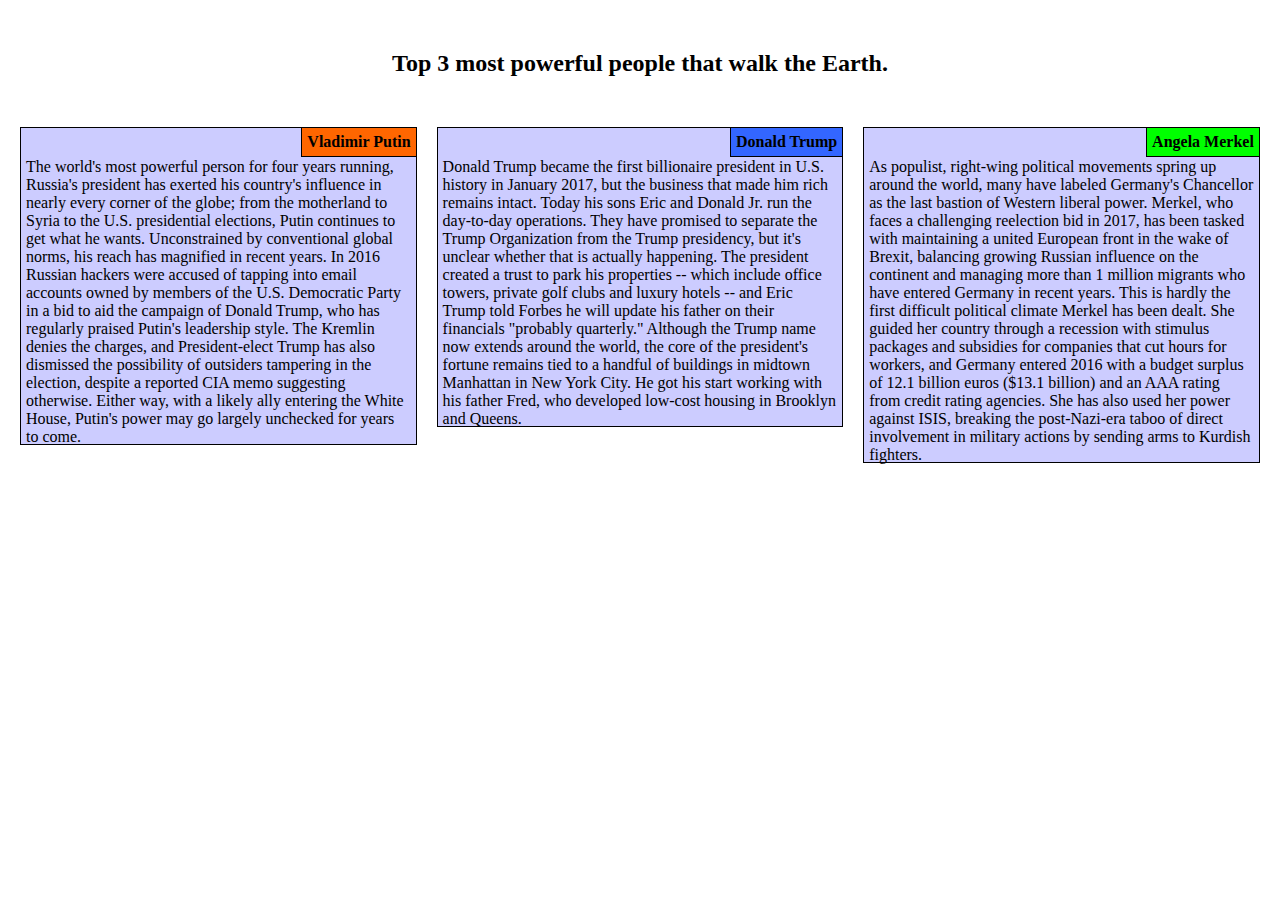
==== module2-solution/index.html @ 1a4a5aae "solution week2" ====
<!DOCTYPE html>
<html>
<head>
	<link rel="stylesheet" type="text/css" href="css/mystyle.css">
	<title></title>
</head>
<body>
	<h2>Top 3 most powerful people that walk the Earth.</h5>
	<div class="row" id="box">
		<div class="col-lg-4 col-md-6 col-xs-12" id="box1">
			<div id="box11">
				
				<h4 id="t1">Vladimir Putin</h5>

				<div id="p1">
					<p>The world's most powerful person for four years running, Russia's president has exerted his country's influence in nearly every corner of the globe; from the motherland to Syria to the U.S. presidential elections, Putin continues to get what he wants. Unconstrained by conventional global norms, his reach has magnified in recent years. In 2016 Russian hackers were accused of tapping into email accounts owned by members of the U.S. Democratic Party in a bid to aid the campaign of Donald Trump, who has regularly praised Putin's leadership style. The Kremlin denies the charges, and President-elect Trump has also dismissed the possibility of outsiders tampering in the election, despite a reported CIA memo suggesting otherwise. Either way, with a likely ally entering the White House, Putin's power may go largely unchecked for years to come.</p>
				</div>
				<br class="clear" />
			</div>
		</div>
		<div class="col-lg-4 col-md-6 col-xs-12" id="box2">
			<div id="box22">
				<h4 id="t2">Donald Trump</h5>
				<div id="p2">
					<p>Donald Trump became the first billionaire president in U.S. history in January 2017, but the business that made him rich remains intact. Today his sons Eric and Donald Jr. run the day-to-day operations. They have promised to separate the Trump Organization from the Trump presidency, but it's unclear whether that is actually happening. The president created a trust to park his properties -- which include office towers, private golf clubs and luxury hotels -- and Eric Trump told Forbes he will update his father on their financials "probably quarterly." Although the Trump name now extends around the world, the core of the president's fortune remains tied to a handful of buildings in midtown Manhattan in New York City. He got his start working with his father Fred, who developed low-cost housing in Brooklyn and Queens.</p>
				</div>
				<br class="clear" />
			</div>
		</div>
		<div class="col-lg-4 col-md-12 col-xs-12" id="box3">
			<div id="box33">
				<h4 id="t3">Angela Merkel</h5>
				<div id="p3">
					<p>As populist, right-wing political movements spring up around the world, many have labeled Germany's Chancellor as the last bastion of Western liberal power. Merkel, who faces a challenging reelection bid in 2017, has been tasked with maintaining a united European front in the wake of Brexit, balancing growing Russian influence on the continent and managing more than 1 million migrants who have entered Germany in recent years. This is hardly the first difficult political climate Merkel has been dealt. She guided her country through a recession with stimulus packages and subsidies for companies that cut hours for workers, and Germany entered 2016 with a budget surplus of 12.1 billion euros ($13.1 billion) and an AAA rating from credit rating agencies. She has also used her power against ISIS, breaking the post-Nazi-era taboo of direct involvement in military actions by sending arms to Kurdish fighters.</p>
				</div>
				<br class="clear" />
			</div>	
		</div>
	</div>
</body>
</html>
---- module2-solution/css/mystyle.css ----
* {
	box-sizing: border-box;
	margin: 0;
  	padding: 0;
}
div{


}
.clear { clear: both; }
#box{
	position: relative;
	top: 20px;
}
#box11,#box22,#box33{
	background-color:#ccccff;
	height: auto;
	
}
#p1,#p2,#p3{
	position: relative;
	top: 25px;
}

.row {
  width: 100%;
}
body{

	position: relative;
	top :40px;
}
h2{

	text-align: center;
	padding: 10px;

}

h4{
	float:right;
	text-align: center;
	padding: 5px;
	border-color: black;
	border-style: solid;
	border-width: 0px 0px 1px 1px;
	display: inline; 
	position: absolute;
	top:0px;
	right: 0px;

	}

#t1{
	background-color: #ff6600;
}
#t2{
	background-color: #3366ff;
}
#t3{
	background-color: #00ff00;
}
/********** Large devices only **********/
@media (min-width: 992px) {
  .col-lg-1, .col-lg-2, .col-lg-3, .col-lg-4, .col-lg-5, .col-lg-6, .col-lg-7, .col-lg-8, .col-lg-9, .col-lg-10, .col-lg-11, .col-lg-12 {
    float: left;
    
  }
 	 #box11{
		
		position: relative;
		border: 1px solid black;
		margin: 20px 10px 20px 20px;
		padding: 5px;
		
	}

	#box22{
		
		position: relative;
		border: 1px solid black;
		margin: 20px 10px 20px 10px;
		padding: 5px;
		
		}
	#box33{
		
		position: relative;
		border: 1px solid black;
		margin: 20px 20px 20px 10px;
		padding: 5px;
		

		}
  .col-lg-1 {
    width: 8.33%;
  }
  .col-lg-2 {
    width: 16.66%;
  }
  .col-lg-3 {
    width: 25%;
  }
  .col-lg-4 {
    width: 33.33%;
  }
  .col-lg-5 {
    width: 41.66%;
  }
  .col-lg-6 {
    width: 50%;
  }
  .col-lg-7 {
    width: 58.33%;
  }
  .col-lg-8 {
    width: 66.66%;
  }
  .col-lg-9 {
    width: 74.99%;
  }
  .col-lg-10 {
    width: 83.33%;
  }
  .col-lg-11 {
    width: 91.66%;
  }
  .col-lg-12 {
    width: 100%;
  }
}

/********** Medium devices only **********/
@media (min-width: 768px) and (max-width: 991px) {
  .col-md-1, .col-md-2, .col-md-3, .col-md-4, .col-md-5, .col-md-6, .col-md-7, .col-md-8, .col-md-9, .col-md-10, .col-md-11, .col-md-12 {
    float: left;
   
  }
   #box11{
		
		position: relative;
		border: 1px solid black;
		margin: 20px 10px 20px 20px;
		padding: 5px;
	}

	#box22{
		
		position: relative;
		border: 1px solid black;
		margin: 20px 20px 20px 10px;
		padding: 5px;
		}
	#box33{
		
		position: relative;
		border: 1px solid black;
		margin: 0px 20px 20px 20px;
		padding: 5px;
		}
  .col-md-1 {
    width: 8.33%;
  }
  .col-md-2 {
    width: 16.66%;
  }
  .col-md-3 {
    width: 25%;
  }
  .col-md-4 {
    width: 33.33%;
  }
  .col-md-5 {
    width: 41.66%;
  }
  .col-md-6 {
    width: 50%;
  }
  .col-md-7 {
    width: 58.33%;
  }
  .col-md-8 {
    width: 66.66%;
  }
  .col-md-9 {
    width: 74.99%;
  }
  .col-md-10 {
    width: 83.33%;
  }
  .col-md-11 {
    width: 91.66%;
  }
  .col-md-12 {
    width: 100%;
  }
}
/********** Small devices only **********/
@media (max-width: 767px) {
  .col-xs-1, .col-xs-2, .col-xs-3, .col-xs-4, .col-xs-5, .col-xs-6, .col-xs-7, .col-xs-8, .col-xs-9, .col-xs-10, .col-xs-11, .col-xs-12 {
    float: left;
    
  }
   #box11{
		
		position: relative;
		border: 1px solid black;
		margin: 20px 20px 20px 20px;
		padding: 5px;
	}

	#box22{
		
		position: relative;
		border: 1px solid black;
		margin: 0px 20px 20px 20px;
		padding: 5px;
		}
	#box33{
		
		position: relative;
		border: 1px solid black;
		margin: 0px 20px 20px 20px;
		padding: 5px;
		}
  .col-xs-1 {
    width: 8.33%;
  }
  .col-xs-2 {
    width: 16.66%;
  }
  .col-xs-3 {
    width: 25%;
  }
  .col-xs-4 {
    width: 33.33%;
  }
  .col-xs-5 {
    width: 41.66%;
  }
  .col-xs-6 {
    width: 50%;
  }
  .col-xs-7 {
    width: 58.33%;
  }
  .col-xs-8 {
    width: 66.66%;
  }
  .col-xs-9 {
    width: 74.99%;
  }
  .col-xs-10 {
    width: 83.33%;
  }
  .col-xs-11 {
    width: 91.66%;
  }
  .col-xs-12 {
    width: 100%;
  }
}
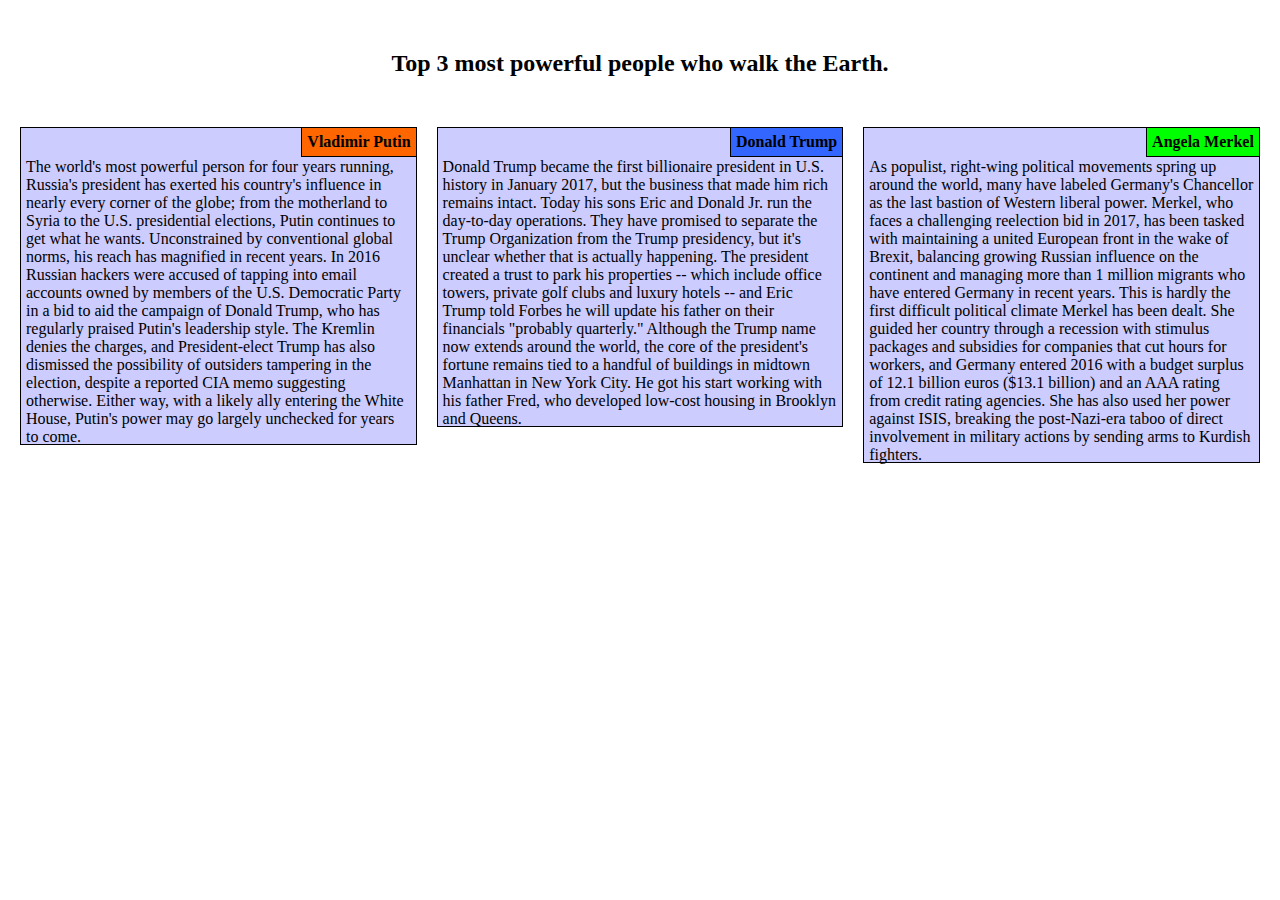
==== commit 53b39a13: "Update index.html" ====
--- a/module2-solution/index.html
+++ b/module2-solution/index.html
@@ -2,10 +2,10 @@
 <html>
 <head>
 	<link rel="stylesheet" type="text/css" href="css/mystyle.css">
-	<title></title>
+	<title>Most Powerful People.</title>
 </head>
 <body>
-	<h2>Top 3 most powerful people that walk the Earth.</h5>
+	<h2>Top 3 most powerful people who walk the Earth.</h5>
 	<div class="row" id="box">
 		<div class="col-lg-4 col-md-6 col-xs-12" id="box1">
 			<div id="box11">
@@ -38,4 +38,4 @@
 		</div>
 	</div>
 </body>
-</html>+</html>
